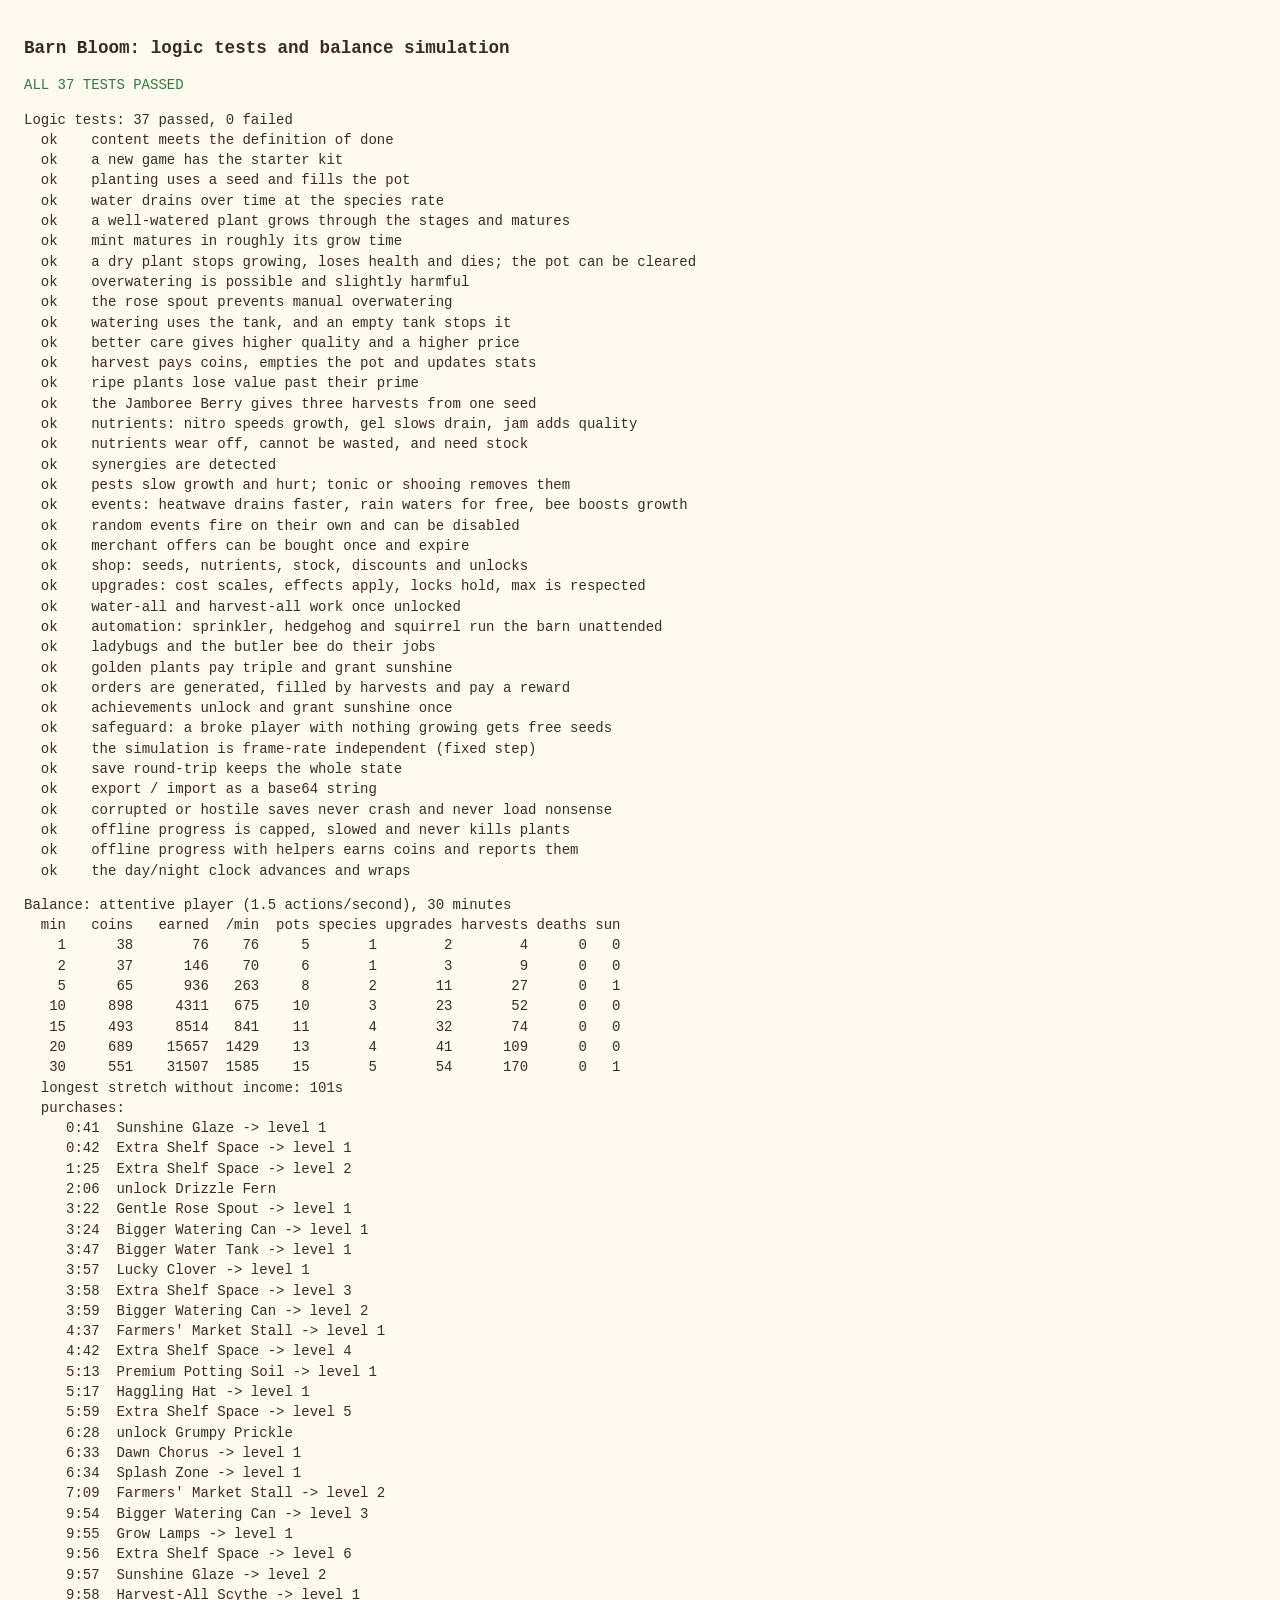
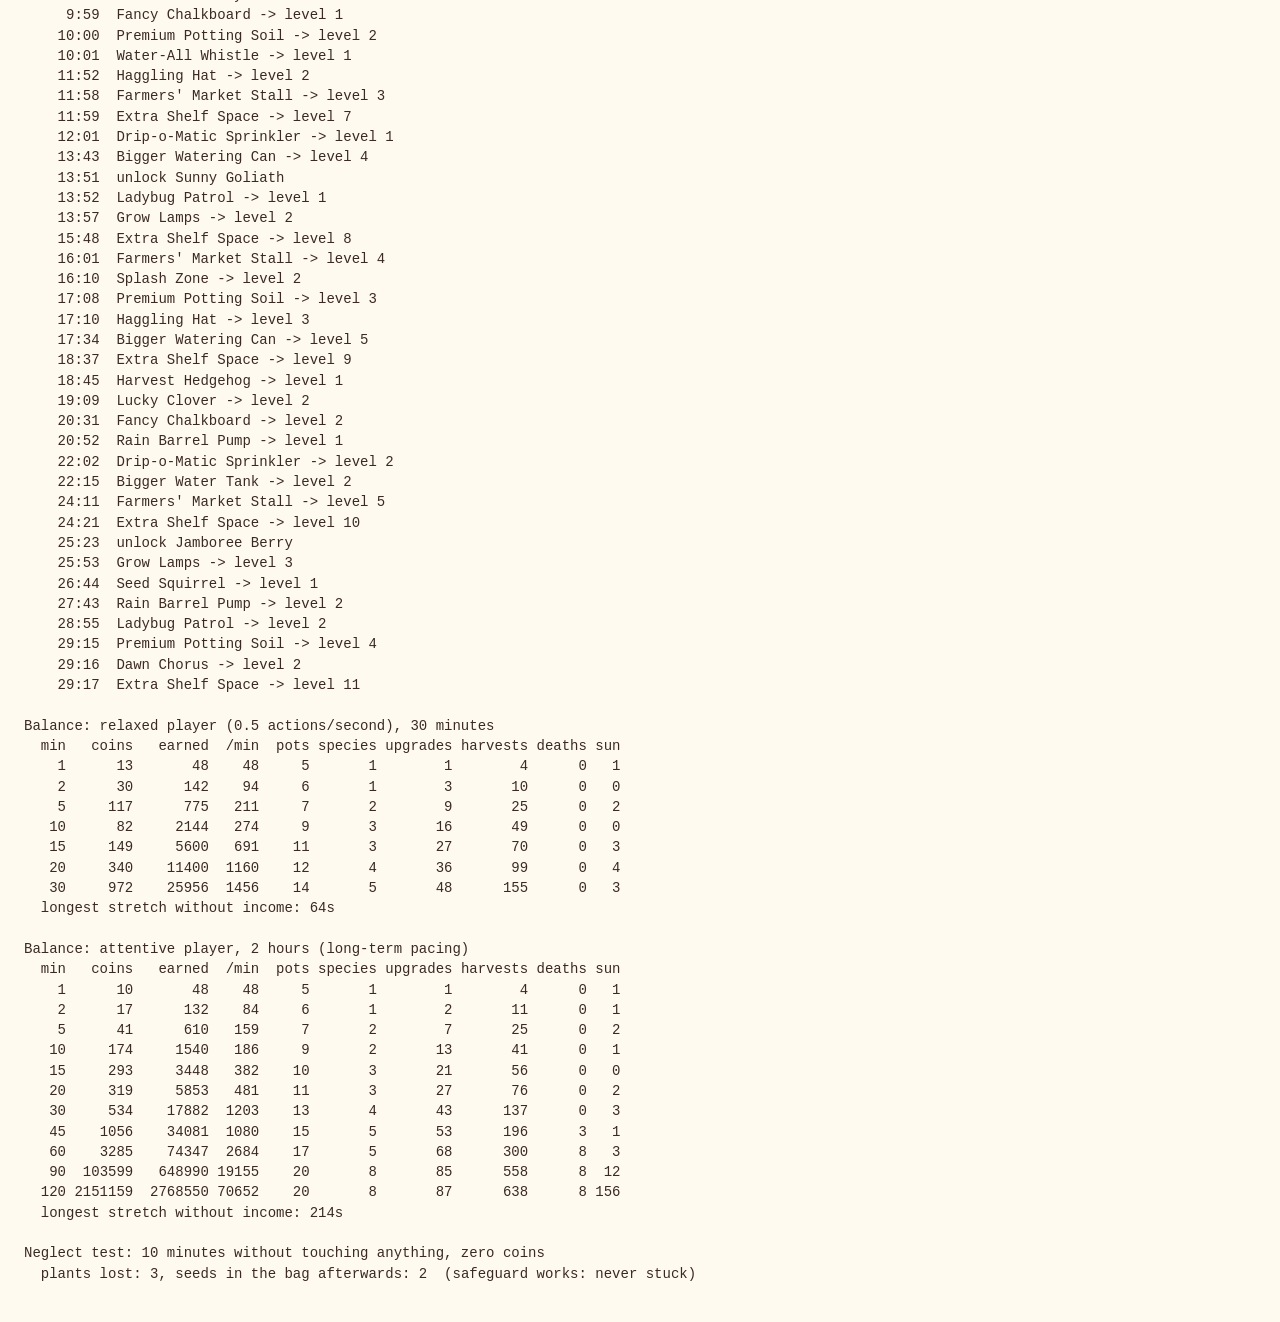
==== tests/tests.html @ d98946c8 "Add files via upload" ====
<!DOCTYPE html>
<html lang="en">
<head>
  <meta charset="utf-8">
  <title>Barn Bloom - tests and balance report</title>
  <style>
    body { font: 14px/1.45 ui-monospace, Menlo, Consolas, monospace; background: #fffaf0; color: #3a2a22; padding: 1rem; }
    h1 { font-size: 1.1rem; } pre { white-space: pre-wrap; }
    .ok { color: #2f7a3f; } .fail { color: #b3262b; font-weight: bold; }
  </style>
</head>
<body>
  <h1>Barn Bloom: logic tests and balance simulation</h1>
  <p id="status">Running...</p>
  <pre id="tests"></pre>
  <pre id="balance"></pre>
  <script src="../js/config.js"></script>
  <script src="../js/state.js"></script>
  <script src="../js/logic.js"></script>
  <script src="../js/save.js"></script>
  <script src="logic.test.js"></script>
  <script src="balance.js"></script>
  <script>
    (function () {
      var r = BB.TestResults, status = document.getElementById('status');
      document.getElementById('tests').textContent = r.text;
      status.textContent = r.failed ? 'TESTS FAILED: ' + r.failed : 'ALL ' + r.passed + ' TESTS PASSED';
      status.className = r.failed ? 'fail' : 'ok';
      // The balance run takes a moment, so let the test results paint first.
      setTimeout(function () {
        try { document.getElementById('balance').textContent = BB.Balance.report(); }
        catch (err) { document.getElementById('balance').textContent = 'Balance simulation crashed: ' + err.stack; }
      }, 30);
    })();
  </script>
</body>
</html>
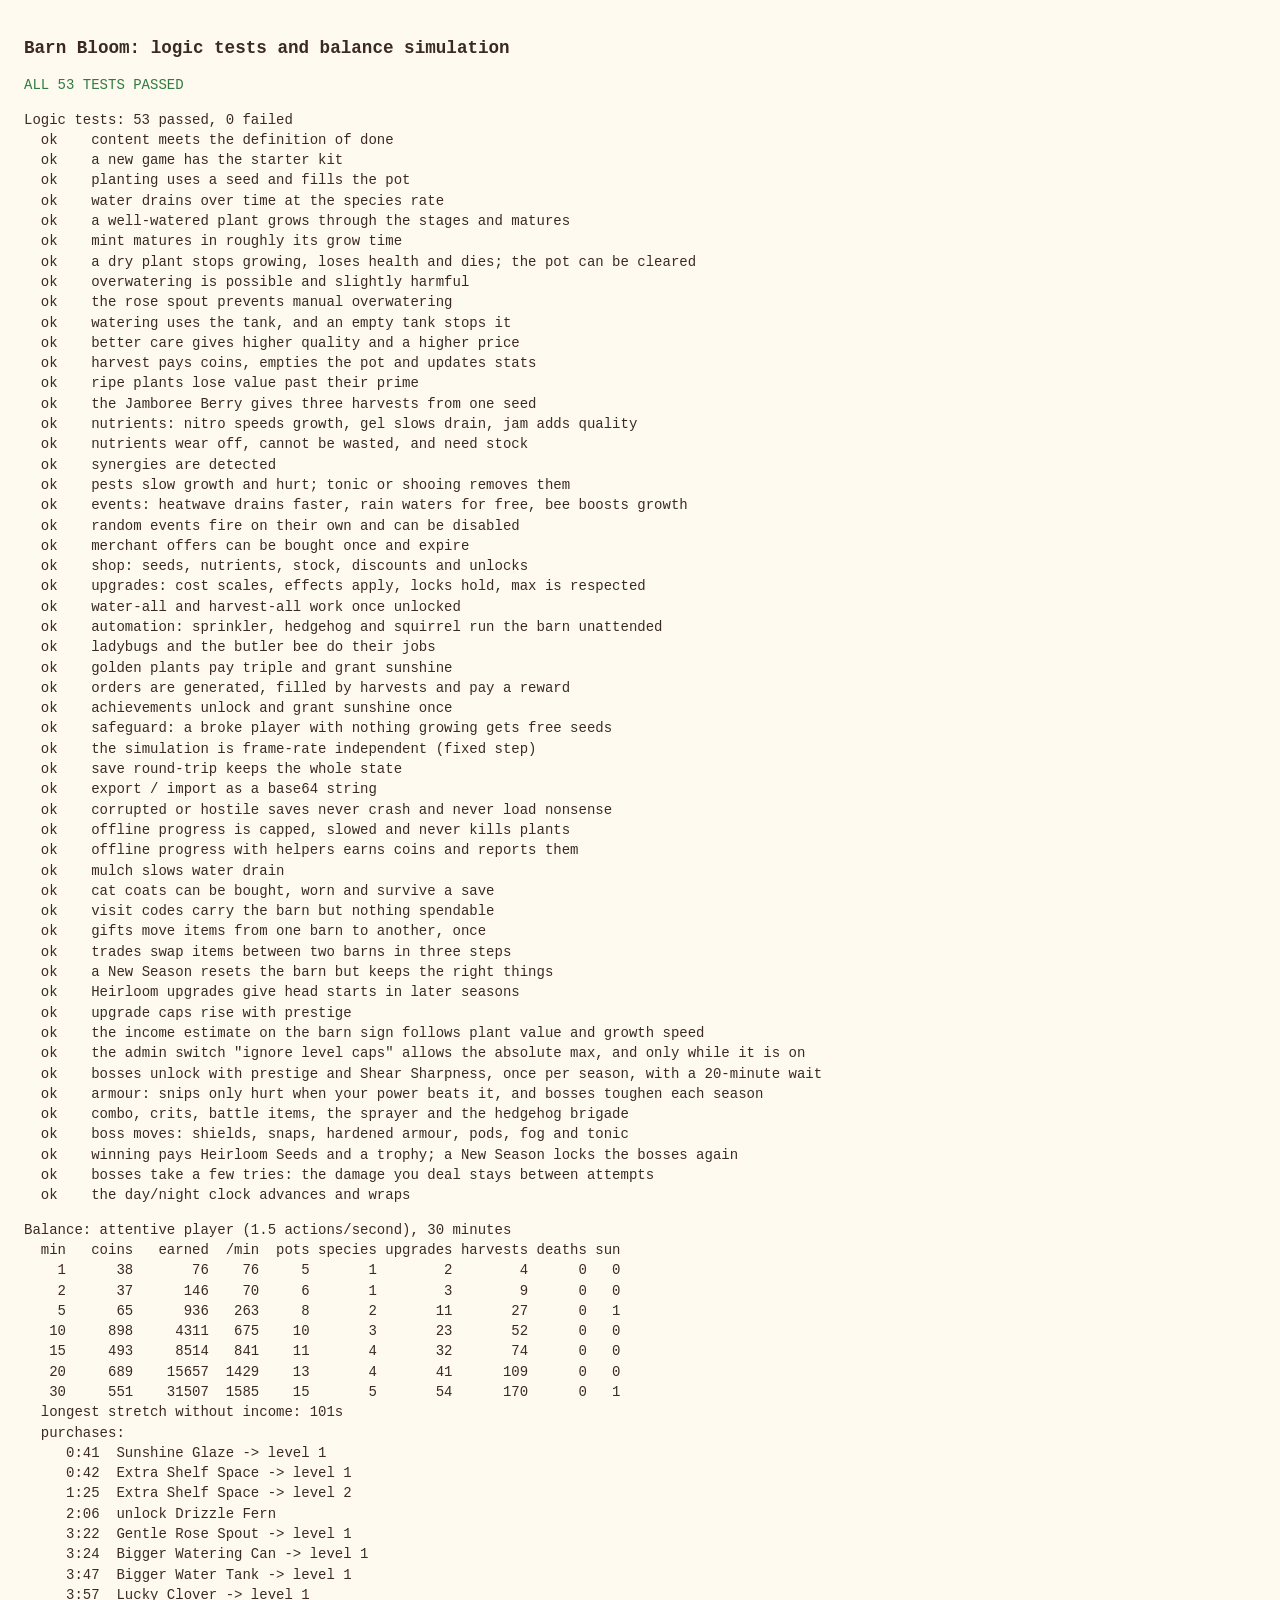
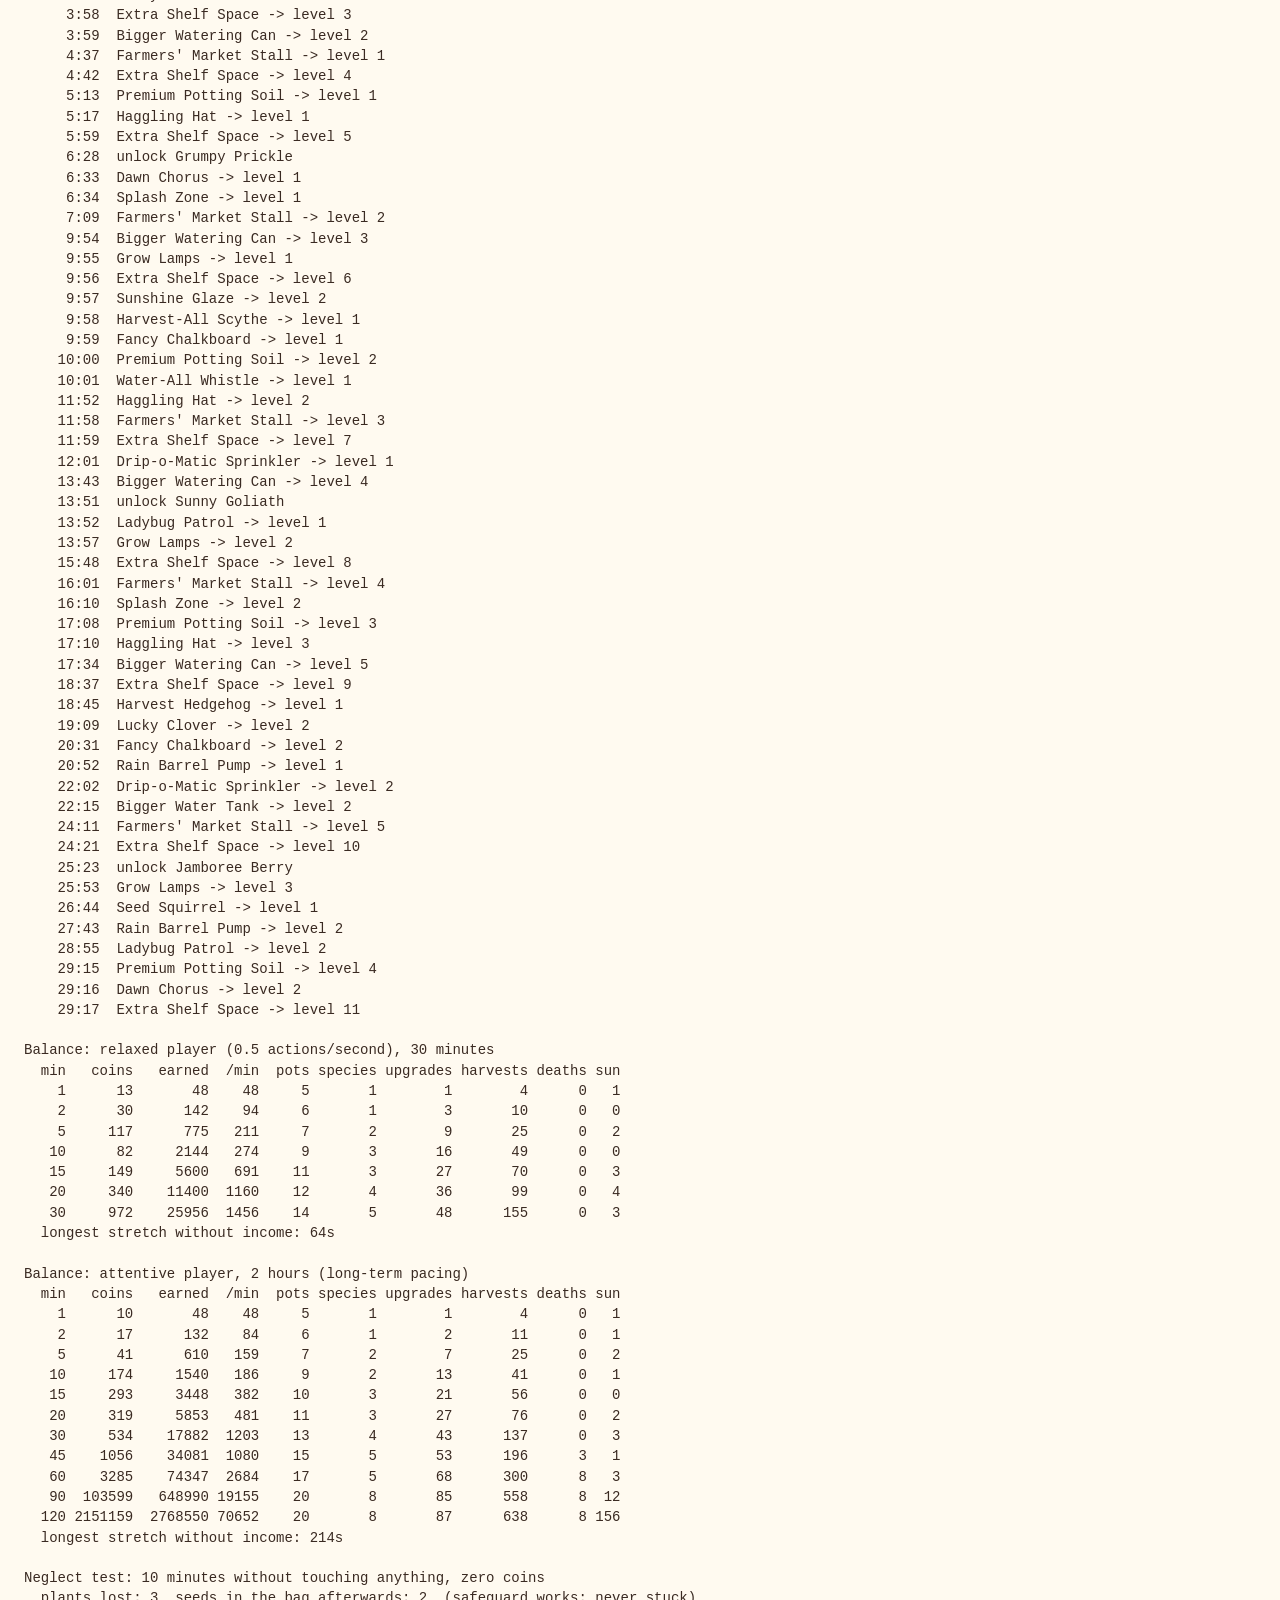
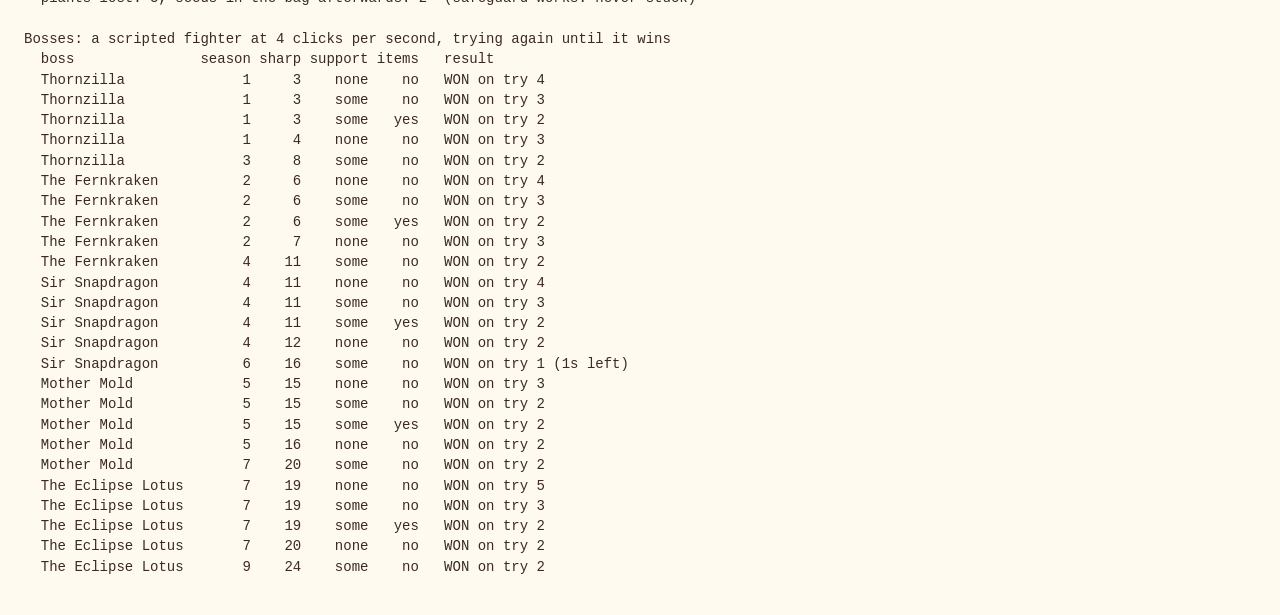
==== commit 827b4a13: "Add files via upload" ====
--- a/tests/tests.html
+++ b/tests/tests.html
@@ -17,6 +17,7 @@
   <script src="../js/config.js"></script>
   <script src="../js/state.js"></script>
   <script src="../js/logic.js"></script>
+  <script src="../js/combat.js"></script>
   <script src="../js/save.js"></script>
   <script src="logic.test.js"></script>
   <script src="balance.js"></script>
